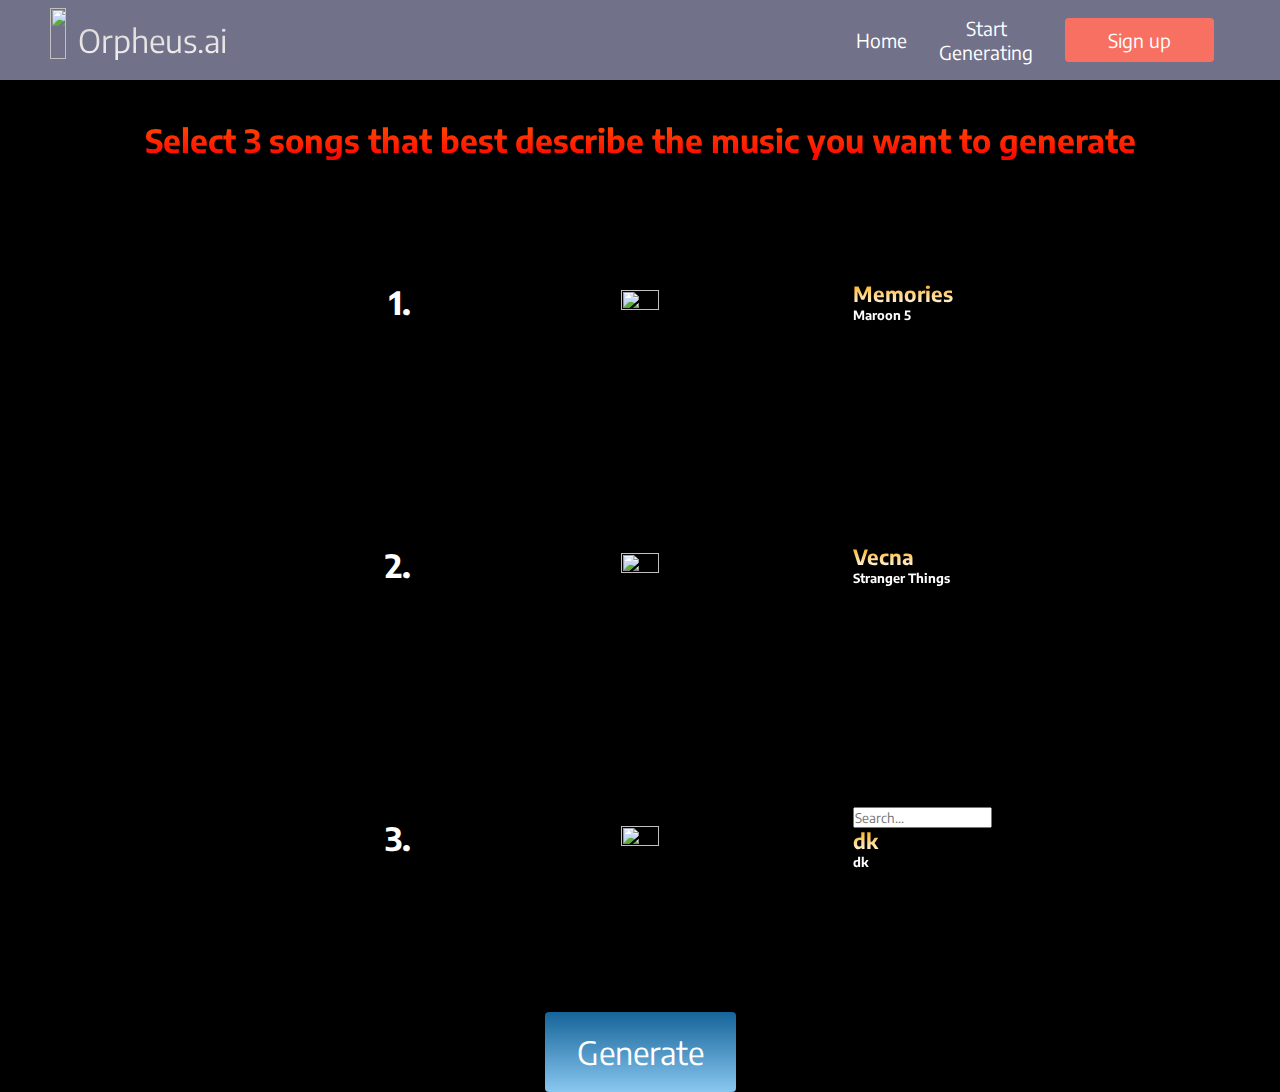
==== generate.html @ fd024b77 "Add files via upload" ====
<!DOCTYPE html>
<html lang="en">
<head>
    <meta charset="UTF-8">
    <meta http-equiv="X-UA-Compatible" content="IE=edge">
    <meta name="viewport" content="width=device-width, initial-scale=1.0">
    <title>Document</title>
    <link rel="stylesheet" href="generate_styles.css">
    <link href="https://fonts.googleapis.com/css2?family=Encode+Sans&display=swap" rel="stylesheet">
    <link rel="preconnect" href="https://fonts.googleapis.com"><link rel="preconnect" href="https://fonts.gstatic.com" crossorigin><link href="https://fonts.googleapis.com/css2?family=Encode+Sans:wght@400;700&display=swap" rel="stylesheet">

</head>
<body>

    <!--Navigation bar-->
    <nav class="navbar">
        <div class="navbar__container">
            <a href="/" id="navbar__logo"> <img src="images/orph.png" alt="" id="orph__logo">   Orpheus.ai</a>
            <div class="navbar__toggle" id="mobile-menu">
                <span class="bar"></span>
                <span class="bar"></span>
                <span class="bar"></span>
            </div>
            <ul class="navbar__menu">
                <li class="navbar__item">
                    <a href="index.html" class="navbar__links">
                    Home
                    </a>
                </li>
                <li class="navbar__item">
                    <a href="generate.html" class="navbar__links">
                    Start Generating
                    </a>
                </li>
                <li class="navbar__btn">
                    <a href="/" class="button">
                    Sign up
                    </a>
                </li>
            </ul>
        </div>
    </nav>

    <!-- Selection Of Songs -->
    <div class="main">
        <div class="main__container1">
            <div class="main__content1">
                <h1>Select 3 songs that best describe the music you want to generate</h1>
            </div>
        </div>
        <div class="main__container2">
            <div class="index">
                <h1>1.</h1>
            </div>
            <div class="main__song_image1">
                <img src="images/song1.jfif" alt="" id="song_1">
            </div>
            <div class="main__song__info1">
                <h1>Memories</h1>
                <h3>Maroon 5</h3>
            </div>
            
            <div class="index">
                <h1>2.</h1>
            </div>
            <div class="main__song_image1">
                <img src="images/song2.jfif" alt="" id="song_1">
            </div>
            <div class="main__song__info1">
                <h1>Vecna</h1>
                <h3>Stranger Things</h3>
            </div>

            <div class="index">
                <h1>3.</h1>
            </div>
            <div class="main__song_image1">
                <img src="/" alt="" id="song_1">
            </div>
            <div class="main__song__info1">
                
                <form action="/url" method="GET">
                    <input type="text" name="name" placeholder="Search...">
                </form>
                <h1>dk</h1>
                <h3>dk </h3>
            </div>

            
        </div>

        <center><button class="main__btn"><a href="player.html">Generate</a></button>
        </center>



    </div>
        
</body>
</html>
---- generate_styles.css ----
* {
    box-sizing: border-box;
    margin: 0;
    padding: 0;
    
    font-family: 'Encode Sans', sans-serif;
}
  
.navbar {
    background: rgb(113, 113, 138);
    height: 80px;
    display: flex;
    justify-content: center;
    align-items: center;
    font-size: 1.2rem;
    position: sticky;
    top: 0;
    z-index: 999;
}
  
.navbar__container {
display: flex;
justify-content: space-between;
height: 80px;
z-index: 1;
width: 100%;
max-width: 1300px;
margin-right: auto;
margin-left: auto;
padding-right: 50px;
padding-left: 50px;
}

#navbar__logo {
background-color: white;
background-image: linear-gradient(to top, white 0%, #cdc6c4 100%);
background-size: 100%;
-webkit-background-clip: text;
-moz-background-clip: text;
-webkit-text-fill-color: transparent;
-moz-text-fill-color: transparent;
display: flex;
align-items: center;
cursor: pointer;
text-decoration: none;
font-size: 2rem;
font-family: 'Encode Sans', sans-serif;;
}

#orph__logo{
height: 80%;
width: 80%;
margin-right: 0.5rem;
}

.fa-gem {
margin-right: 0.5rem;
}

.navbar__menu {
display: flex;
align-items: center;
list-style: none;
text-align: center;
}

.navbar__item {
height: 80px;
}

.navbar__links {
color: #fff;
display: flex;
align-items: center;
justify-content: center;
text-decoration: none;
padding: 0 1rem;
height: 100%;
}

.navbar__btn {
display: flex;
justify-content: center;
align-items: center;
padding: 0 1rem;
width: 100%;
}

.button {
display: flex;
justify-content: center;
align-items: center;
text-decoration: none;
padding: 10px 20px;
height: 100%;
width: 100%;
border: none;
outline: none;
border-radius: 4px;
background: #f77062;
color: #fff;
}

.button:hover {
background: #4837ff;
transition: all 0.3s ease;
}

.navbar__links:hover {
color: #f77062;
transition: all 0.3s ease;
}

@media screen and (max-width: 960px) {
    .navbar__container {
        display: flex;
        justify-content: space-between;
        height: 80px;
        z-index: 1;
        width: 100%;
        max-width: 1300px;
        padding: 0;
    }

    .navbar__menu {
        display: grid;
        grid-template-columns: auto;
        margin: 0;
        width: 100%;
        position: absolute;
        top: -1000px;
        opacity: 1;
        transition: all 0.5s ease;
        height: 50vh;
        z-index: -1;
    }

    .navbar__menu.active {
        background: #131313;
        top: 100%;
        opacity: 1;
        transition: all 0.5s ease;
        z-index: 99;
        height: 50vh;
        font-size: 1.6rem;
    }

    #navbar__logo {
        padding-left: 25px;
    }

    .navbar__toggle .bar {
        width: 25px;
        height: 3px;
        margin: 5px auto;
        transition: all 0.3s ease-in-out;
        background: #fff;
    }

    .navbar__item {
        width: 100%;
    }

    .navbar__links {
        text-align: center;
        padding: 2rem;
        width: 100%;
        display: table;
    }

    .navbar__btn {
        padding-bottom: 2rem;
    }

    .button {
        display: flex;
        justify-content: center;
        align-items: center;
        width: 80%;
        height: 80px;
        margin: 0;
    }

    #mobile-menu {
        position: absolute;
        top: 20%;
        right: 5%;
        transform: translate(5%, 20%);
    }

    .navbar__toggle .bar {
        display: block;
        cursor: pointer;
    }

    #mobile-menu.is-active .bar:nth-child(2) {
        opacity: 0;
    }

    #mobile-menu.is-active .bar:nth-child(1) {
        transform: translateY(8px) rotate(45deg);
    }

    #mobile-menu.is-active .bar:nth-child(3) {
        transform: translateY(-8px) rotate(-45deg);
    }
}

/* Song Selection */

.main{
    background-color: black;
}

.main__container1{
    display: grid;
    grid-template-columns: 1fr ;
    align-items: left;
    justify-self: left;
    margin: 0 auto;
    background-color: black;
    z-index: 1;
    width: 100%;
    height: 10vh;
    max-width: 1300px;
    padding: 50 50px;
}

.main__content1 h1{
    font-size: 2rem;
    background-color: red;
    background-image: linear-gradient(to top,red 0%,orange 100%);
    background-size: 100%;
    -webkit-background-clip: text;
    -moz-background-clip: text;
    -webkit-text-fill-color:transparent;
    -moz-text-fill-color: transparent;
    text-align: center;
    padding-top: 40px;
    padding-bottom: 0px;
}

.main__container2{
    display: grid;
    grid-template-columns: 1fr 1fr 1fr ;
    align-items: center;
    justify-self: center;
    margin: 0 auto;
    height: 90vh;
    background-color: black;
    width: 100%;
    max-width: 1300px;
    padding-top: 0%;
    padding-bottom: 0;
}

.index h1{
    color: white;
    font-size: 2rem;
    text-align: right;
    padding-right: 1rem;
}

.main__song_image1{
    text-align: center;
    
    
}

#song_1{
    height: 30%;
    width: 30%;
    border-radius: 10%;
}

.main__song__info1 h1{
    font-size: 1.3rem;
    background-color: white;
    background-image: linear-gradient(to top,white 0%,orange 100%);
    background-size: 100%;
    -webkit-background-clip: text;
    -moz-background-clip: text;
    -webkit-text-fill-color:transparent;
    -moz-text-fill-color: transparent;
    text-align: left;
    padding-left: 0rem;
}

.main__song__info1 h3{
    font-size: 0.8rem;
    background-color: white;
    background-image: linear-gradient(to top,white 0%,white 100%);
    background-size: 100%;
    -webkit-background-clip: text;
    -moz-background-clip: text;
    -webkit-text-fill-color:transparent;
    -moz-text-fill-color: transparent;
    text-align: left;
    padding-left: 0rem;
}




.main__btn{
    font-size: 2rem;
    background-image: linear-gradient(to top, rgb(137, 199, 240) 0%,rgb(21, 100, 153) 100%);
    padding: 20px 32px;
    border: none;
    border-radius: 4px;
    color: white;
    margin-top: 2rem;
    cursor: pointer;
    position: relative;
    transition: all 0.35s;
    outline: none;
    
    
    
}

.main__btn a{
    position: relative;
    z-index: 2;
    color: white;
    text-decoration: none;
}

.main__btn:after {
    position: absolute;
    content: '';
    top: 0;
    left: 0;
    width: 0;
    height: 100%;
    background: #4837ff;
    transition: all 0.35s;
    border-radius: 4px;
}
  
  .main__btn:hover {
    color: #fff;
}
  
  .main__btn:hover:after {
    width: 100%;
}
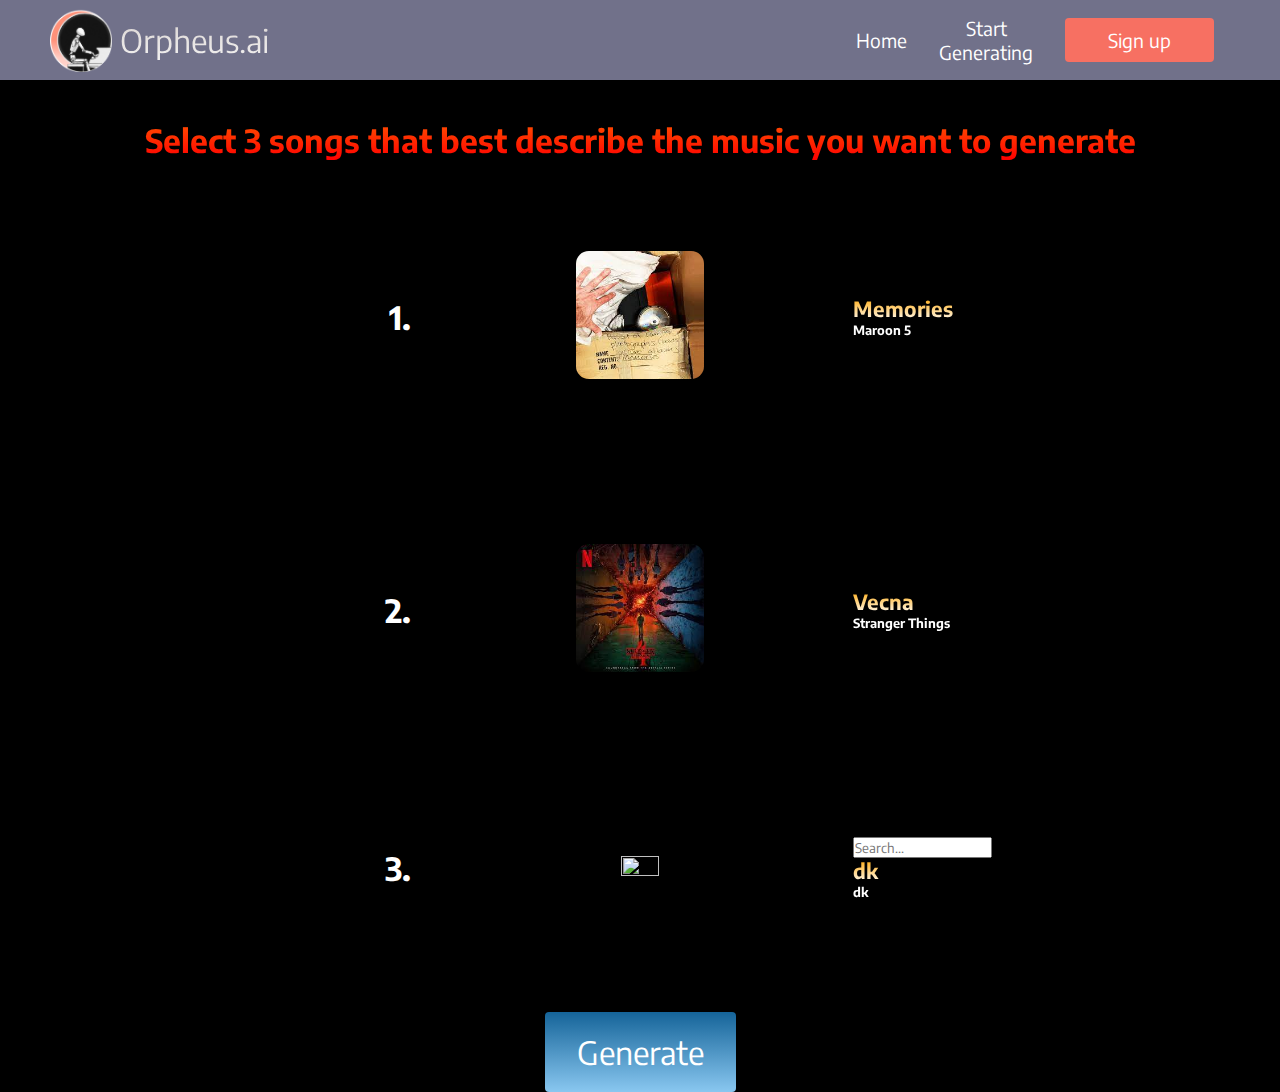
==== commit c31a1e61: "Update generate.html" ====
--- a/generate.html
+++ b/generate.html
@@ -15,7 +15,7 @@
     <!--Navigation bar-->
     <nav class="navbar">
         <div class="navbar__container">
-            <a href="/" id="navbar__logo"> <img src="images/orph.png" alt="" id="orph__logo">   Orpheus.ai</a>
+            <a href="/" id="navbar__logo"> <img src="orph.png" alt="" id="orph__logo">   Orpheus.ai</a>
             <div class="navbar__toggle" id="mobile-menu">
                 <span class="bar"></span>
                 <span class="bar"></span>
@@ -53,7 +53,7 @@
                 <h1>1.</h1>
             </div>
             <div class="main__song_image1">
-                <img src="images/song1.jfif" alt="" id="song_1">
+                <img src="song1.jfif" alt="" id="song_1">
             </div>
             <div class="main__song__info1">
                 <h1>Memories</h1>
@@ -64,7 +64,7 @@
                 <h1>2.</h1>
             </div>
             <div class="main__song_image1">
-                <img src="images/song2.jfif" alt="" id="song_1">
+                <img src="song2.jfif" alt="" id="song_1">
             </div>
             <div class="main__song__info1">
                 <h1>Vecna</h1>
@@ -97,4 +97,4 @@
     </div>
         
 </body>
-</html>+</html>
